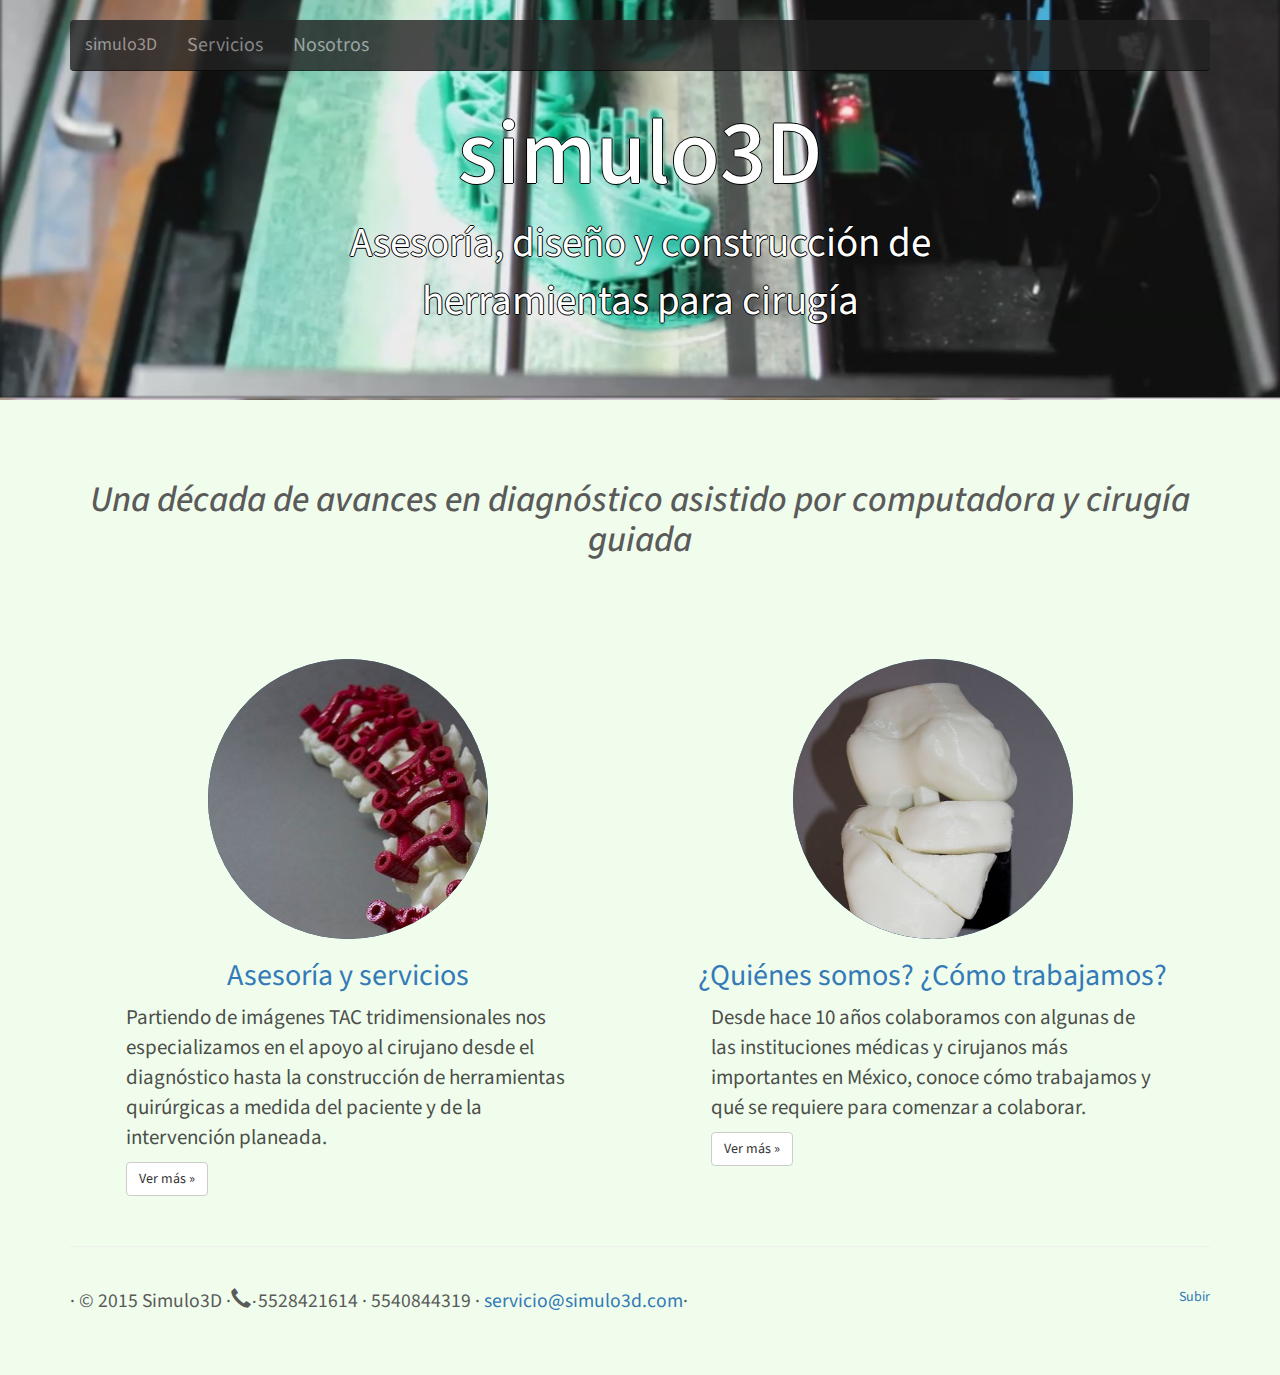
==== index.html @ 82c058ed "a" ====
<!DOCTYPE html>
<html lang="en">
	<head>
		<meta charset="utf-8">
		<meta http-equiv="X-UA-Compatible" content="IE=edge">
		<meta name="viewport" content="width=device-width, initial-scale=1">
		<!-- The above 3 meta tags *must* come first in the head; any other head content must come *after* these tags -->
		<meta name="description" content="Estereolitografía
Réplicas
Modelos
Cirugía
Biomodelo
Bioréplica
Implantología dental
Impresión 3d
Prótesis Óseas
Prótesis  personalizadas
Planificación quirúrgica
Tornillo transpedicular
Tomografía
DICOM
Tumor óseo
Guías Quirúrgicas
Escoliosis
Mandíbula a medida
México
Diagnóstico 3d
CAD
Diseño asistido por computador
Diseño asistido por ordenador
Prototipado rápido
Elementos finitos">
		<meta name="author" content="simulo3D">
		<link rel="icon" href="./favicon.ico">

		<title>simulo3D Herramientas para cirugía</title>

		<!-- Bootstrap core CSS -->
		<link href="./dist/css/bootstrap.min.css" rel="stylesheet">
		<!-- Animaciones -->
		<link rel="stylesheet" href="./animate.css">
		
		<!-- IE10 viewport hack for Surface/desktop Windows 8 bug -->
		<link href="./assets/css/ie10-viewport-bug-workaround.css" rel="stylesheet">

		<!-- HTML5 shim and Respond.js for IE8 support of HTML5 elements and media queries -->
		<!--[if lt IE 9]>
		<script src="https://oss.maxcdn.com/html5shiv/3.7.2/html5shiv.min.js"></script>
		<script src="https://oss.maxcdn.com/respond/1.4.2/respond.min.js"></script>
		<![endif]-->

		<!-- Custom styles for this template -->
		<link href="carousel.css" rel="stylesheet">

		<!-- simulo3D styles -->
		<link href="simulo3D.css"  rel="stylesheet" type="text/css" >

	</head>
	<!-- NAVBAR
	================================================== -->
	<body>
		 <div class="navbar-wrapper">
			<div class="container">
				<nav class="navbar navbar-inverse navbar-static-top">
					<div class="container">
						<div class="navbar-header">
							<button type="button" class="navbar-toggle collapsed" data-toggle="collapse" data-target="#navbar" aria-expanded="false"
							aria-controls="navbar">
								<span class="sr-only">Toggle navigation</span>
								<span class="icon-bar"></span>
								<span class="icon-bar"></span>
								<span class="icon-bar"></span>
							</button>
							<a class="navbar-brand"  href="http://www.simulo3d.com/index.html">simulo3D</a>
						</div>
						<div id="navbar" class="navbar-collapse collapse">
							<ul class="nav navbar-nav">
								<li class="dropdown">
									<a href="#" class="dropdown-toggle" data-toggle="dropdown" role="button" aria-haspopup="true"
									aria-expanded="false">Servicios</a>
									<ul class="dropdown-menu">
										<li>
											<a href="http://www.simulo3d.com/servicios.html"> <b>Servicios</b> </a>
										</li>
										<li>
											<a href="http://www.simulo3d.com/servicios.html#odontologia">Guías para odontología</a>
										</li>
										<li>
											<a href="http://www.simulo3d.com/servicios.html#nasal">Guías para elevación del seno paranasal</a>
										</li>
										<li>
											<a href="http://www.simulo3d.com/servicios.html#titanio">Conformación a medida de mallas de titanio</a>
										</li>
										<li>
											<a href="http://www.simulo3d.com/servicios.html#estereolitografias">Fabricación de estereolitografías a medida</a>
										</li>
										<li>
											<a href="http://www.simulo3d.com/servicios.html#corticotomias">Guías quirúrgicas para corticotomías</a>
										</li>
										<li>
											<a href="http://www.simulo3d.com/servicios.html#tapacraneo">Diseño computarizado de tapas de cráneo y pisos de órbita</a>
										</li>
										<li>
											<a href="http://www.simulo3d.com/servicios.html#virtual">Eliminación virtual de tumores</a>
										</li>
									</ul>
								</li>
								<li>
									<a href="http://www.simulo3d.com/somos.html">Nosotros</a>
								</li>
							</ul>
						</div>
					</div>
				</nav>
			</div>
		</div>

		<!-- Carousel
		================================================== -->
		<div id="myCarousel" class="carousel slide" data-ride="carousel">
			<!-- Indicators -->
			
			<div class="carousel-inner" role="listbox">
				<div class="item active">
					<div class="container">
						<div class="carousel-caption">
							<h1>simulo3D</h1>
							<p class="descripcion">
								Asesoría, diseño y construcción de herramientas para cirugía
							</p>
							<!--<p><a class="btn btn-lg btn-primary" href="#" role="button">Sign up today</a></p>-->
						</div>
					</div>
					<video class="back_video" src="video/impresion.mp4" poster="./img/img_impresion.jpg" autoplay="autoplay" loop="loop" ></video>
				</div>
				
				
				
				
				<!--<div class="item">
				<img class="second-slide"  alt="Second slide">
				<div class="container">
				<div class="carousel-caption">
				<h1>Another example headline.</h1>
				<p>Cras justo odio, dapibus ac facilisis in, egestas eget quam. Donec id elit non mi porta gravida at eget metus. Nullam id dolor id nibh ultricies vehicula ut id elit.</p>
				<p><a class="btn btn-lg btn-primary" href="#" role="button">Learn more</a></p>
				</div>
				</div>
				</div>
				<div class="item">
				<img class="third-slide"  alt="Third slide">
				<div class="container">
				<div class="carousel-caption">
				<h1>One more for good measure.</h1>
				<p>Cras justo odio, dapibus ac facilisis in, egestas eget quam. Donec id elit non mi porta gravida at eget metus. Nullam id dolor id nibh ultricies vehicula ut id elit.</p>
				<p><a class="btn btn-lg btn-primary" href="#" role="button">Browse gallery</a></p>
				</div>
				</div>
				</div> -->
			</div>
			
		</div><!-- /.carousel -->

		<!-- Marketing messaging and featurettes
		================================================== -->
		<!-- Wrap the rest of the page in another container to center all the content. -->

		<div class="container marketing">
			<div class="row">
				<h1 class="comentario"><i>Una década de avances en diagnóstico asistido por computadora y cirugía guiada</i></h1>
			</div>
			<!-- Three columns of text below the carousel -->
			<div class="row">
				<a class="col" href="http://www.simulo3d.com/servicios.html">
				<div class="contenido_index col-lg-6">
					<div class="img-circle" title="Conjunto de guías y bioréplica para un tratamiento de escoliosis"><div id="serv"></div></div>
					<h2 class="titulo">Asesoría y servicios</h2>
					<p>
						Partiendo de imágenes TAC tridimensionales nos especializamos en el apoyo al cirujano desde el diagnóstico hasta la construcción de herramientas quirúrgicas a medida del paciente y de la intervención planeada.
					</p>
					<p>
						<a class="btn btn-default" href="http://www.simulo3d.com/servicios.html" role="button">Ver más &raquo;</a>
					</p>
				</div> </a><!-- /.col-lg-4 -->
				<a class="col" href="http://www.simulo3d.com/somos.html">
				<div class="contenido_index col-lg-6">
				<div class="img-circle" title ="Planeación de cirugía ortopédica apoyada en estudio biomecánico resuelto con elementos finitos" ><div id="somos"></div></div>
					<h2 class="titulo">¿Quiénes somos? ¿Cómo trabajamos?</h2>
					<p>
						Desde hace 10 años colaboramos con algunas de las instituciones médicas y cirujanos más importantes en México, conoce cómo trabajamos y qué se requiere para comenzar a colaborar.
					</p>
					<p>
						<a class="btn btn-default" href="http://www.simulo3d.com/somos.html" role="button">Ver más &raquo;</a>
					</p>
				</div> </a><!-- /.col-lg-4 -->
			</div><!-- /.row -->

			<!-- FOOTER -->
			<hr class="featurette-divider" />
			<footer>
				<p class="pull-right">
					<a href="#">Subir</a>
				</p>
				<address>
					<p>
						&middot; &copy;  2015 Simulo3D &middot;<span class="glyphicon glyphicon-earphone">&middot;</span>5528421614 &middot; 5540844319 &middot;  <a href="mailto:servicio@simulo3d.com">servicio@simulo3d.com</a>&middot; 
					</p>
				</address>
				
			</footer>

		</div><!-- /.container -->

		<!-- Bootstrap core JavaScript
		================================================== -->
		<!-- Placed at the end of the document so the pages load faster -->
		<script src="https://ajax.googleapis.com/ajax/libs/jquery/1.11.3/jquery.min.js"></script>
		<script>
			window.jQuery || document.write('<script src="./assets/js/vendor/jquery.min.js"><\/script>')
		</script>
		<script src="./dist/js/bootstrap.min.js"></script>
		<script src="./js/simulo3D.js"></script>
		<script src="./slick/slick.js"></script>
		<!-- IE10 viewport hack for Surface/desktop Windows 8 bug -->
		
		<script src="./assets/js/ie10-viewport-bug-workaround.js"></script>

	</body>
</html>
---- assets/css/ie10-viewport-bug-workaround.css ----
/*!
 * IE10 viewport hack for Surface/desktop Windows 8 bug
 * Copyright 2014-2015 Twitter, Inc.
 * Licensed under MIT (https://github.com/twbs/bootstrap/blob/master/LICENSE)
 */

/*
 * See the Getting Started docs for more information:
 * http://getbootstrap.com/getting-started/#support-ie10-width
 */
@-webkit-viewport { width: device-width; }
@-moz-viewport    { width: device-width; }
@-ms-viewport     { width: device-width; }
@-o-viewport      { width: device-width; }
@viewport         { width: device-width; }
---- carousel.css ----
/* GLOBAL STYLES
-------------------------------------------------- */
/* Padding below the footer and lighter body text */

body {
  padding-bottom: 40px;
  color: #5a5a5a;
}


/* CUSTOMIZE THE NAVBAR
-------------------------------------------------- */

/* Special class on .container surrounding .navbar, used for positioning it into place. */
.navbar-wrapper {
  position: absolute;
  top: 0;
  right: 0;
  left: 0;
  z-index: 20;
}

/* Flip around the padding for proper display in narrow viewports */
.navbar-wrapper > .container {
  padding-right: 0;
  padding-left: 0;
}
.navbar-wrapper .navbar {
  padding-right: 15px;
  padding-left: 15px;
}
.navbar-wrapper .navbar .container {
  width: auto;
}


/* CUSTOMIZE THE CAROUSEL
-------------------------------------------------- */

/* Carousel base class */
.carousel {
  height: 500px;
  margin-bottom: 60px;
}
/* Since positioning the image, we need to help out the caption */
.carousel-caption {
  z-index: 10;
}

/* Declare heights because of positioning of img element */
.carousel .item {
	height: 500px;
  background-color: #777;
}
.carousel-inner > .item > img {
  position: absolute;
  top: 0;
  left: 0;
  min-width: 100%;
  height: 500px;
}


/* MARKETING CONTENT
-------------------------------------------------- */

/* Center align the text within the three columns below the carousel */
.marketing .col-lg-4 {
  margin-bottom: 20px;
  text-align: center;
}
.marketing h2 {
  font-weight: normal;
}
.marketing .col-lg-4 p {
  margin-right: 10px;
  margin-left: 10px;
}


/* Featurettes
------------------------- */

.featurette-divider {
  margin: 80px 0; /* Space out the Bootstrap <hr> more */
}

/* Thin out the marketing headings */
.featurette-heading {
  font-weight: 300;
  line-height: 1;
  letter-spacing: -1px;
}


/* RESPONSIVE CSS
-------------------------------------------------- */

@media (min-width: 768px) {
  /* Navbar positioning foo */
  .navbar-wrapper {
    margin-top: 20px;
  }
  .navbar-wrapper .container {
    padding-right: 15px;
    padding-left: 15px;
  }
  .navbar-wrapper .navbar {
    padding-right: 0;
    padding-left: 0;
  }

  /* The navbar becomes detached from the top, so we round the corners */
  .navbar-wrapper .navbar {
    border-radius: 4px;
	}

  /* Bump up size of carousel content */
  .carousel-caption p {
    margin-bottom: 20px;
    font-size: 21px;
    line-height: 1.4;
  }

  .featurette-heading {
    font-size: 50px;
  }
}

@media (min-width: 992px) {
  .featurette-heading {
    margin-top: 120px;
  }
}
---- simulo3D.css ----
@import url(https://fonts.googleapis.com/css?family=Source+Sans+Pro:300);.carousel-inner>.item>a>img,.carousel-inner>.item>img,.thumbnail a>img,.thumbnail>img{display:block;max-width:100%;height:auto}.btn-group-lg>.btn{padding:10px 16px;font-size:18px;line-height:1.3333333;border-radius:6px}.btn-group-sm>.btn{padding:5px 10px;font-size:12px;line-height:1.5;border-radius:3px}.btn-group-xs>.btn{padding:1px 5px;font-size:12px;line-height:1.5;border-radius:3px}.btn-group-vertical>.btn-group:after,.btn-group-vertical>.btn-group:before,.btn-toolbar:after,.btn-toolbar:before,.container-fluid:after,.container-fluid:before,.container:after,.container:before,.dl-horizontal dd:after,.dl-horizontal dd:before,.form-horizontal .form-group:after,.form-horizontal .form-group:before,.modal-footer:after,.modal-footer:before,.modal-header:after,.modal-header:before,.nav:after,.nav:before,.navbar-collapse:after,.navbar-collapse:before,.navbar-header:after,.navbar-header:before,.navbar:after,.navbar:before,.pager:after,.pager:before,.panel-body:after,.panel-body:before,.row:after,.row:before{content:" ";display:table}.btn-group-vertical>.btn-group:after,.btn-toolbar:after,.container-fluid:after,.container:after,.dl-horizontal dd:after,.form-horizontal .form-group:after,.modal-footer:after,.modal-header:after,.nav:after,.navbar-collapse:after,.navbar-header:after,.navbar:after,.pager:after,.panel-body:after,.row:after{clear:both}body{background-color:#F0FDEC;min-width:320px;font-family:'Source Sans Pro',sans-serif;font-size:14px}.navbar-wrapper{position:fixed;z-index:201;opacity:.8;font-size:20px}.dropdown-menu{background-color:#000}.dropdown-menu>li>a{color:#fff}.carousel{height:280px}.carousel .item{height:280px;background-color:#00f}.carousel-caption{text-shadow:-1px 0 #000,0 1px #000,1px 0 #000,0 -1px #000}.carousel-inner>.item>img{position:absolute;top:0;left:0;min-width:100%}.back_video{position:absolute;right:0;bottom:0;min-width:100%;min-height:100%;width:auto;height:auto;background-size:cover;overflow:hidden}address{font-size:1.4em}.comentario{text-align:center;margin-bottom:100px}a.col{text-decoration:none}.contenido_index .titulo{text-align:center}.contenido_index p{color:#4B4E4A;font-size:150%;padding-left:10%;padding-right:10%}.contenido_index .img-circle{margin:auto;width:280px;height:280px;box-shadow:inset 0 0 0 2px rgba(40,96,144,.6);overflow:hidden;border-radius:50%;background-color:#63626A}.contenido_index .img-circle div{background-repeat:no-repeat;border-radius:50%;width:280px;height:280px}.contenido_index .img-circle div#serv{background-image:url(img/guia_columna.jpg);background-size:180% 260%;background-position:left top;transition:all .8s ease-in-out}.contenido_index .img-circle div#somos{background-image:url(img/planeacion_quirurgica_tibia.jpg);background-size:130% 180%;background-position:center 10%;transition:all .4s ease-in-out}.contenido_index:hover .img-circle div{box-shadow:inset 0 0 0 12px rgba(40,96,144,.2)}.contenido_index:hover .img-circle div#serv{background-size:100% 150%;background-position:left top;transform:rotate(5deg)}.contenido_index:hover .img-circle div#somos{background-size:100% 140%;background-position:center 20%}.contenido_index:hover .titulo::after,.contenido_index:hover .titulo::before{opacity:1;transform:translateX(0)}.titulo::after,.titulo::before{display:inline-block;opacity:0;transition:transform .3s,opacity .2s}.titulo::before{margin-right:10px;content:'[';transform:translateX(20px)}.titulo::after{margin-left:10px;content:']';transform:translateX(-20px)}.featurette-divider{margin:5% 0}.margin-top-180{margin-top:180px}.img_circle_header{border-radius:50%;width:280px;height:280px;box-shadow:inset 0 0 0 2px rgba(40,96,144,.6);margin:auto}.img_circle_header#serv{background-image:url(img/guia_columna.jpg);background-size:180% 260%;background-position:left top}.img_circle_header#somos{background-image:url(img/planeacion_quirurgica_tibia.jpg);background-size:100% 140%;background-position:center 20%}.featurette{transition:transform .6s ease-in-out}.featurette:target{background:red}.section_title{font-size:50px;text-align:center}.featurette-heading{font-size:35px;margin-top:60px;margin-bottom:30px}.carousel_featurette{height:330px}.carousel_featurette :hover .agrandar span{font-size:2em}.img_featurette{max-height:100%}.slick-dots{bottom:auto}.visual_featurette>div{overflow:hidden;text-align:center}.visual_featurette video,.visual_featurette>div img{padding:4px;line-height:1.42857143;background-color:#fff;border:1px solid #ddd;border-radius:4px;-webkit-transition:all .2s ease-in-out;-o-transition:all .2s ease-in-out;transition:all .2s ease-in-out;display:inline-block;max-width:100%;height:auto}button.agrandar{background-size:100%;position:absolute;top:5%;right:5%;height:30px;padding:0;margin:0;border:0;width:30px;background-color:transparent}button.agrandar span{color:#fff;transition:all .2s ease-in-out}button.cerrar{background-size:100%;position:absolute;top:5%;right:5%;height:30px;padding:0;margin:0;border:0;width:30px;background-color:transparent}button.cerrar span{font-size:3em;color:#C1C1C1;transition:all .2s ease-in-out}button.cerrar span :hover{font-size:3.2em;color:#fff}div.pantalla_completa{position:fixed;top:0;height:100%;min-height:100%;width:100%;background:rgba(0,0,0,.95);z-index:1999}div.pantalla_completa figure{width:100%}div.pantalla_completa figure figcaption{text-align:center;font-size:1.5em}div.pantalla_completa figure img{margin:2% auto auto;width:60%}@media (min-width:992px){.vertical_align{display:flex;align-items:center}.visual_featurette{margin-top:60px}.visual_featurette>div{height:330px}.visual_featurette div video,.visual_featurette>div img{max-height:100%;display:flex;align-items:center;margin:auto}.carousel{height:400px}.carousel .item{height:400px;background-color:#fff}.carousel h1{font-size:91px}.carousel p.descripcion{font-size:41px}.featurette-divider{margin-top:40px;margin-bottom:40px}}
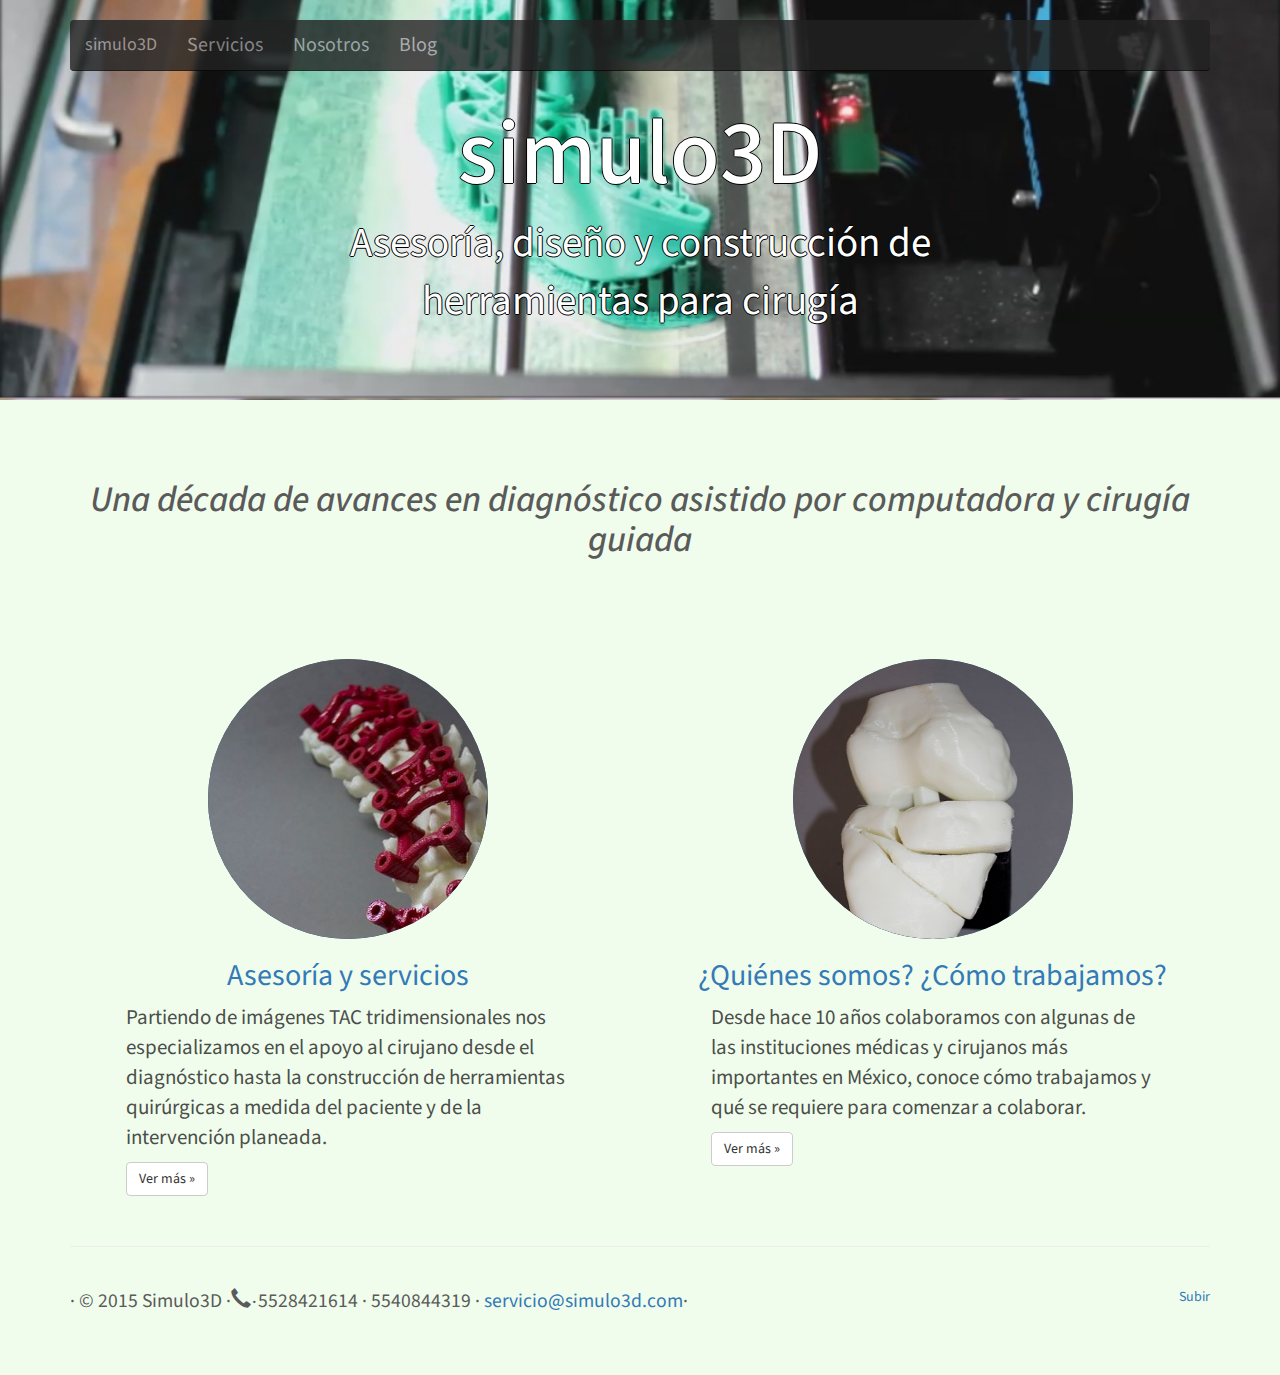
==== commit bf65b51d: "Blog" ====
--- a/index.html
+++ b/index.html
@@ -108,6 +108,9 @@
 								<li>
 									<a href="http://www.simulo3d.com/somos.html">Nosotros</a>
 								</li>
+								<li>
+									<a href="http://blog.simulo3d.com">Blog</a>
+								</li>
 							</ul>
 						</div>
 					</div>
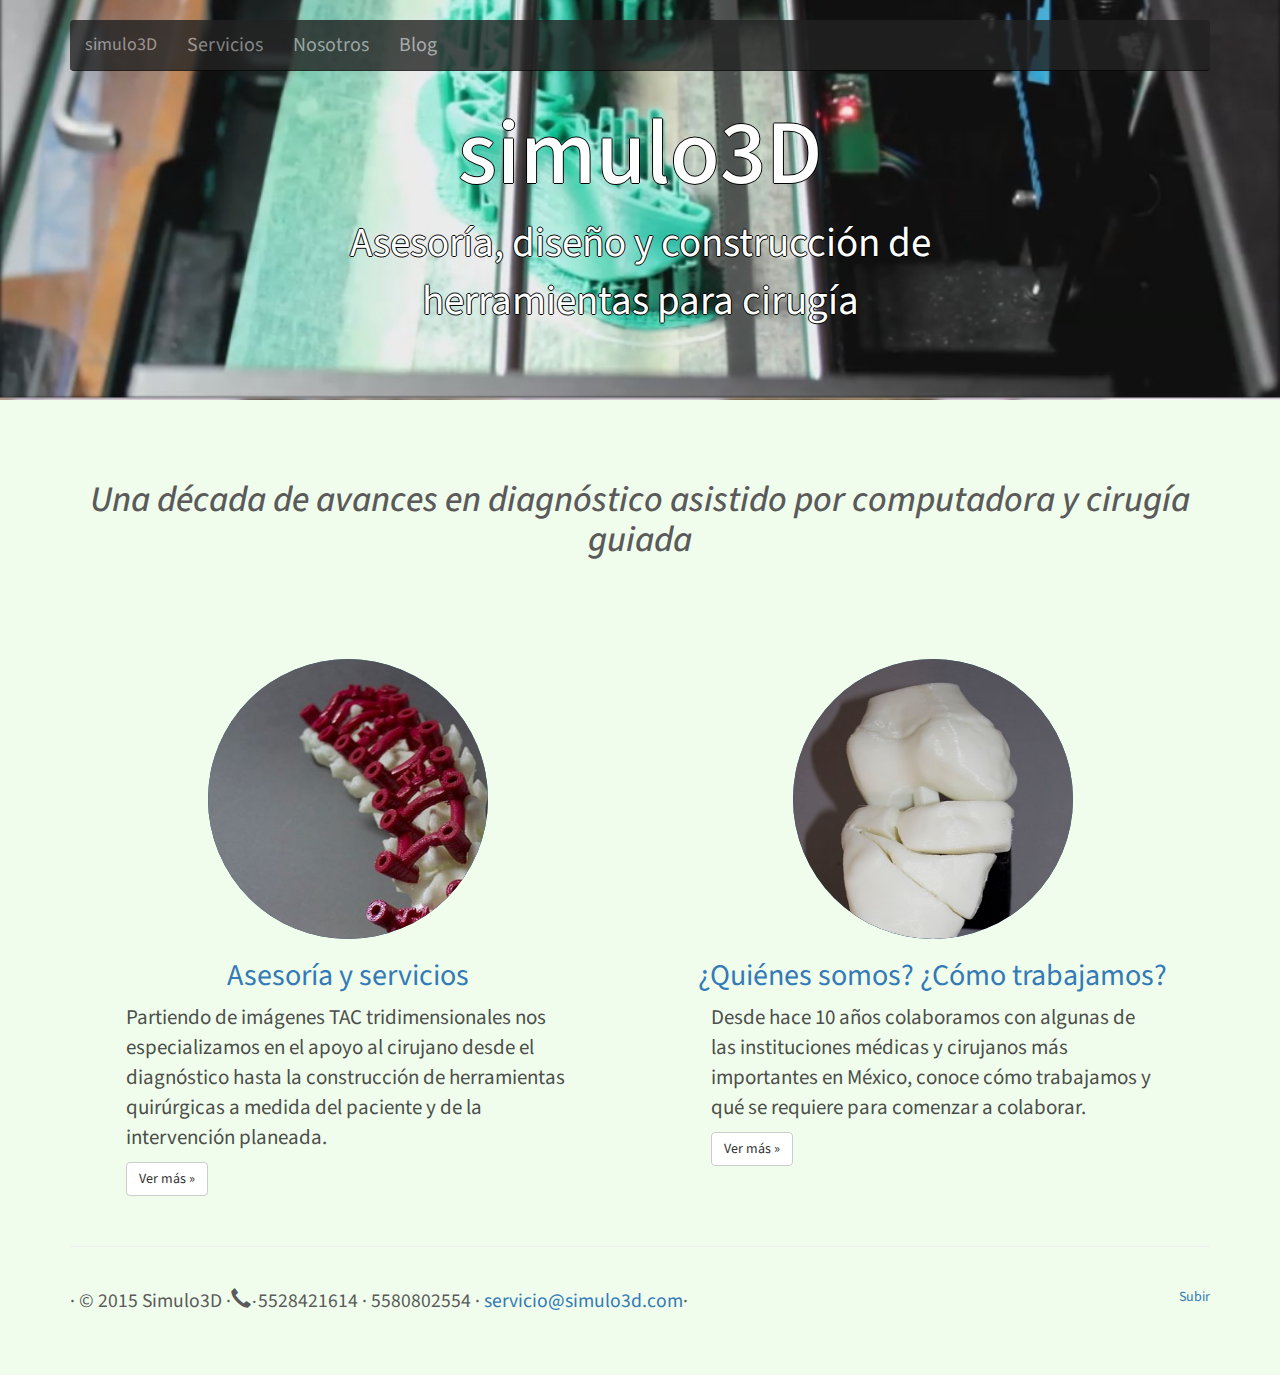
==== commit 6145f1cd: "numero de tlfno" ====
--- a/index.html
+++ b/index.html
@@ -5,32 +5,9 @@
 		<meta http-equiv="X-UA-Compatible" content="IE=edge">
 		<meta name="viewport" content="width=device-width, initial-scale=1">
 		<!-- The above 3 meta tags *must* come first in the head; any other head content must come *after* these tags -->
-		<meta name="description" content="Estereolitografía
-Réplicas
-Modelos
-Cirugía
-Biomodelo
-Bioréplica
-Implantología dental
-Impresión 3d
-Prótesis Óseas
-Prótesis  personalizadas
-Planificación quirúrgica
-Tornillo transpedicular
-Tomografía
-DICOM
-Tumor óseo
-Guías Quirúrgicas
-Escoliosis
-Mandíbula a medida
-México
-Diagnóstico 3d
-CAD
-Diseño asistido por computador
-Diseño asistido por ordenador
-Prototipado rápido
-Elementos finitos">
+		<meta name="description" content="Diseño y fabricación de herramientas para cirugía">
 		<meta name="author" content="simulo3D">
+		<meta property="og:image" content="http://simulo3d.com/img/replicas/img_3603.jpg">
 		<link rel="icon" href="./favicon.ico">
 
 		<title>simulo3D Herramientas para cirugía</title>
@@ -206,7 +183,7 @@
 				</p>
 				<address>
 					<p>
-						&middot; &copy;  2015 Simulo3D &middot;<span class="glyphicon glyphicon-earphone">&middot;</span>5528421614 &middot; 5540844319 &middot;  <a href="mailto:servicio@simulo3d.com">servicio@simulo3d.com</a>&middot; 
+						&middot; &copy;  2015 Simulo3D &middot;<span class="glyphicon glyphicon-earphone">&middot;</span>5528421614 &middot; 5580802554 &middot;  <a href="https://simulo3d.wordpress.com/contact/">servicio@simulo3d.com</a>&middot; 
 					</p>
 				</address>
 				
